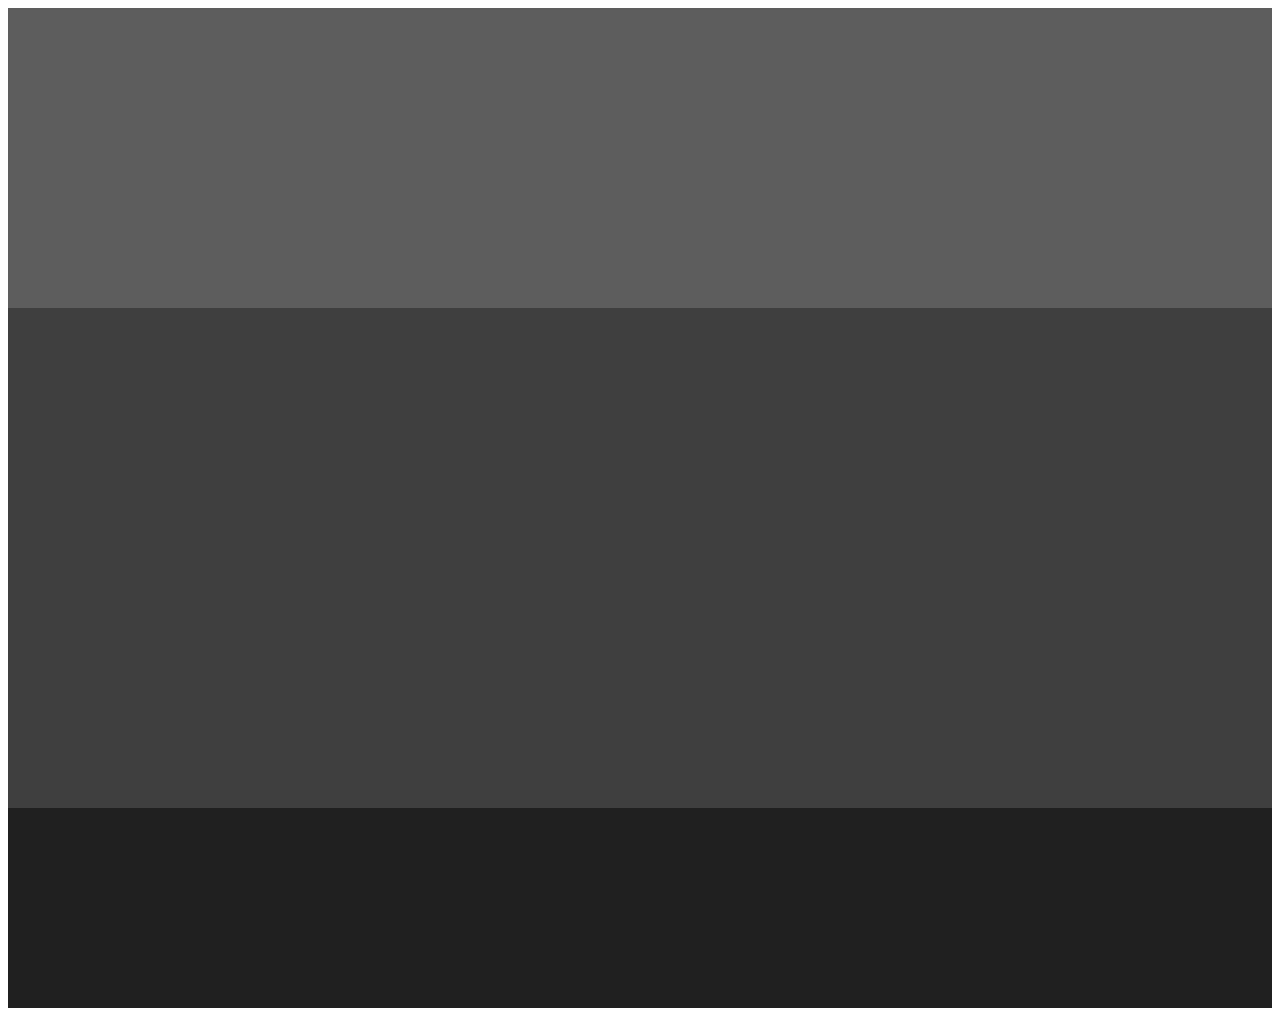
==== index.html @ 1fe2846f "Estrutura do site feita" ====
<!-- VERSÃO 5 DO HTML -->
<!DOCTYPE html>

</html lang="pr-br">
<!-- CORPO DO SITE -->
<head>
    <title>Meu curriculo</title>
    <meta charset="utf-8">
    <link rel="stylesheet" href="style.css">
</head>

<!-- CORPO DO SITE -->
<body>
    <!-- CABEÇALHO -->
    <header id="cabecalho">

    </header>

    <!-- CONTEÚDO PRINCIPAL -->
    <main id="principal">


    </main>

    <!-- RODAPÉ -->
    <footer id="rodape">


    </footer>

</body>




</html>
---- style.css ----
#cabecalho {
background-color: #5d5d5d;
height: 300px;

}

#principal {
background-color: #3f3f3f;
height: 500px;
}

#rodape {
background-color: #202020;
height: 200px;
}
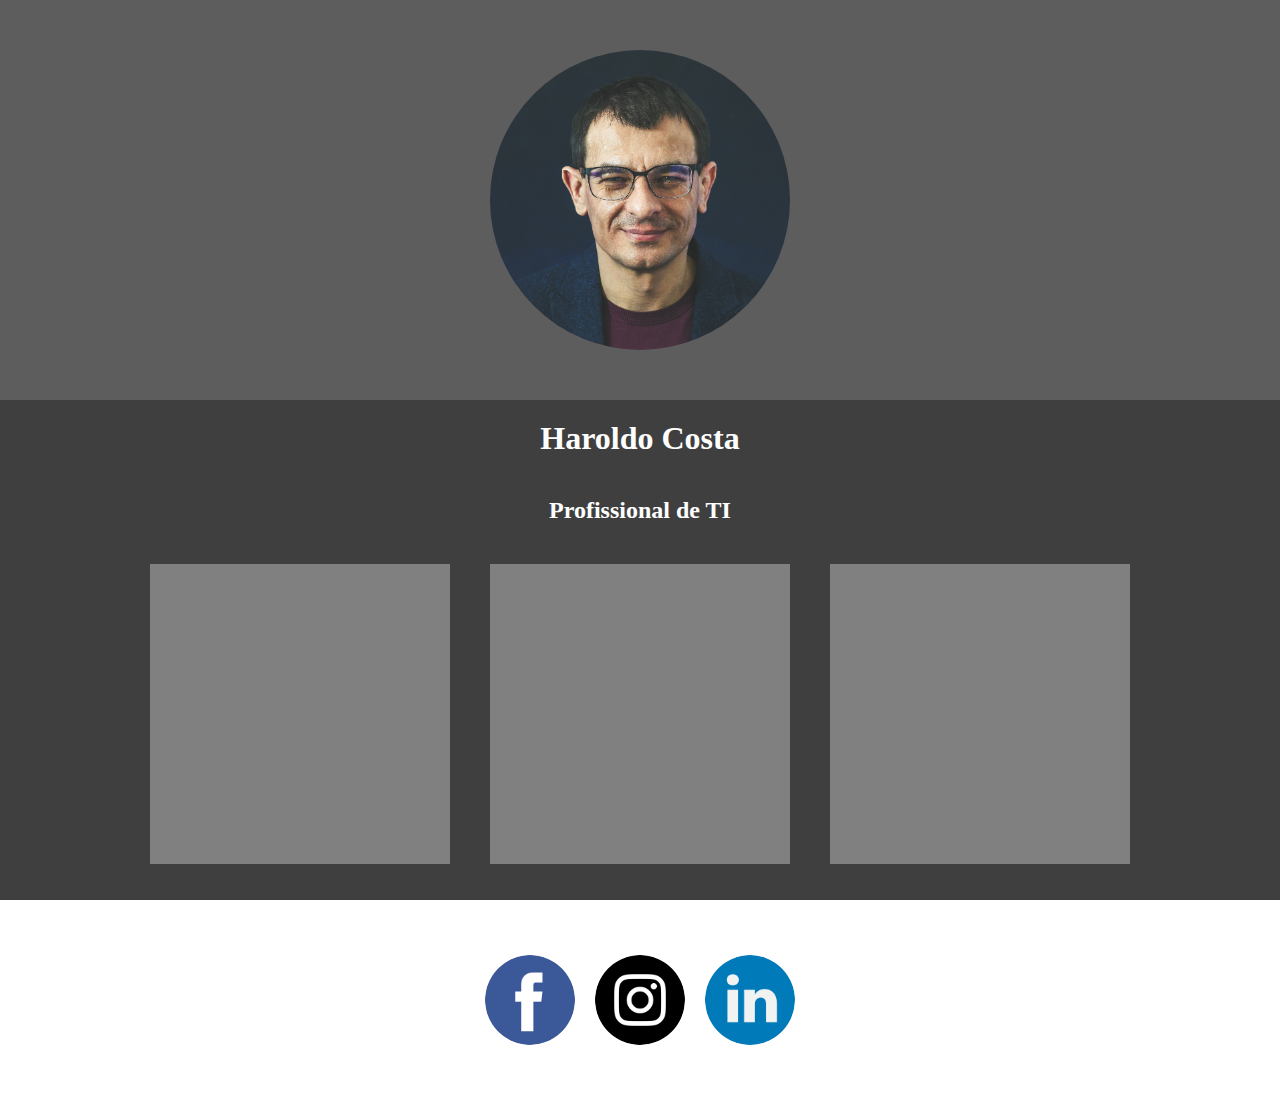
==== commit 091e636f: "Estrutura do site" ====
--- a/index.html
+++ b/index.html
@@ -13,17 +13,26 @@
 <body>
     <!-- CABEÇALHO -->
     <header id="cabecalho">
-
+ <img id="haroldo" src="img/haroldo.jpg">
     </header>
 
     <!-- CONTEÚDO PRINCIPAL -->
     <main id="principal">
-
+<h1>Haroldo Costa</h1>
+<h2>Profissional de TI</h2>
+<section class="container">
+          <section class="caixas"></section>
+          <section class="caixas"></section>
+          <section class="caixas"></section>
+<section>
 
     </main>
 
     <!-- RODAPÉ -->
     <footer id="rodape">
+        <img id="facebook" src="img/facebook.png">
+        <img id="instagram" src="img/instagram.png">
+        <img id="linkedin" src="img/linkedin.png">
 
 
     </footer>
--- a/style.css
+++ b/style.css
@@ -1,15 +1,99 @@
-#cabecalho {
+/* RESET CSS */
+html * { 
+margin: 0px;
+}
+#cabecalho { 
 background-color: #5d5d5d;
-height: 300px;
+height: 400px;
+/* ATIVA O MODO FLEXIVEL */
+display: flex;
+/* ALINHA NA HORIZONTAL */
+justify-content: center;
+/* ALINHA NA VERTICAL */
+align-items: center;
 
+}
+
+#haroldo { 
+    /* ALTURA */
+    height: 300px;
+    /* LARGURA */
+    width:  300px;
+    /* AJUSTAR PROPORÇÃO */
+    object-fit: cover;
+    /* ARREDONDAR IMAGEM */
+    border-radius: 50%;
+}
+h1, h2 {
+    color: #ffffff;
+    padding: 20px;
 }
 
 #principal {
 background-color: #3f3f3f;
 height: 500px;
+text-align: center;
+}
+.container {
+/* ATIVA O MODO FLEXIVEL */
+display: flex;
+/* ALINHA NA HORIZONTAL */
+justify-content: center;
+/* ALINHA NA VERTICAL */
+align-items: center;
+}
+.caixas {
+    /* ALTURA */
+    height: 300px;
+    /* LARGURA */
+    width: 300px;
+    /* COR DE FUNDO */
+    background-color: grey;
+    /* ESPAÇAMENTO */
+    margin: 20px;
+
 }
 
 #rodape {
-background-color: #202020;
+background-color: #20202000;
 height: 200px;
+/* ATIVA O MODO FLEXIVEL */
+display: flex;
+/* ALINHA NA HORIZONTAL */
+justify-content: center;
+/* ALINHA NA VERTICAL */
+align-items: center;
 }
+#facebook {
+    /* ALTURA */
+    height: 90px;
+    /* LARGURA */
+    width:  90px;
+    /* AJUSTAR PROPORÇÃO */
+    object-fit: cover;
+    /* ARREDONDAR IMAGEM */
+    border-radius: 50%;
+    margin: 10px;
+}
+#instagram {
+    /* ALTURA */
+    height: 90px;
+    /* LARGURA */
+    width:  90px;
+    /* AJUSTAR PROPORÇÃO */
+    object-fit: cover;
+    /* ARREDONDAR IMAGEM */
+    border-radius: 50%;
+    margin: 10px;
+}
+#linkedin {
+    /* ALTURA */
+    height: 90px;
+    /* LARGURA */
+    width:  90px;
+    /* AJUSTAR PROPORÇÃO */
+    object-fit: cover;
+    /* ARREDONDAR IMAGEM */
+    border-radius: 50%;
+    margin: 10px;
+}
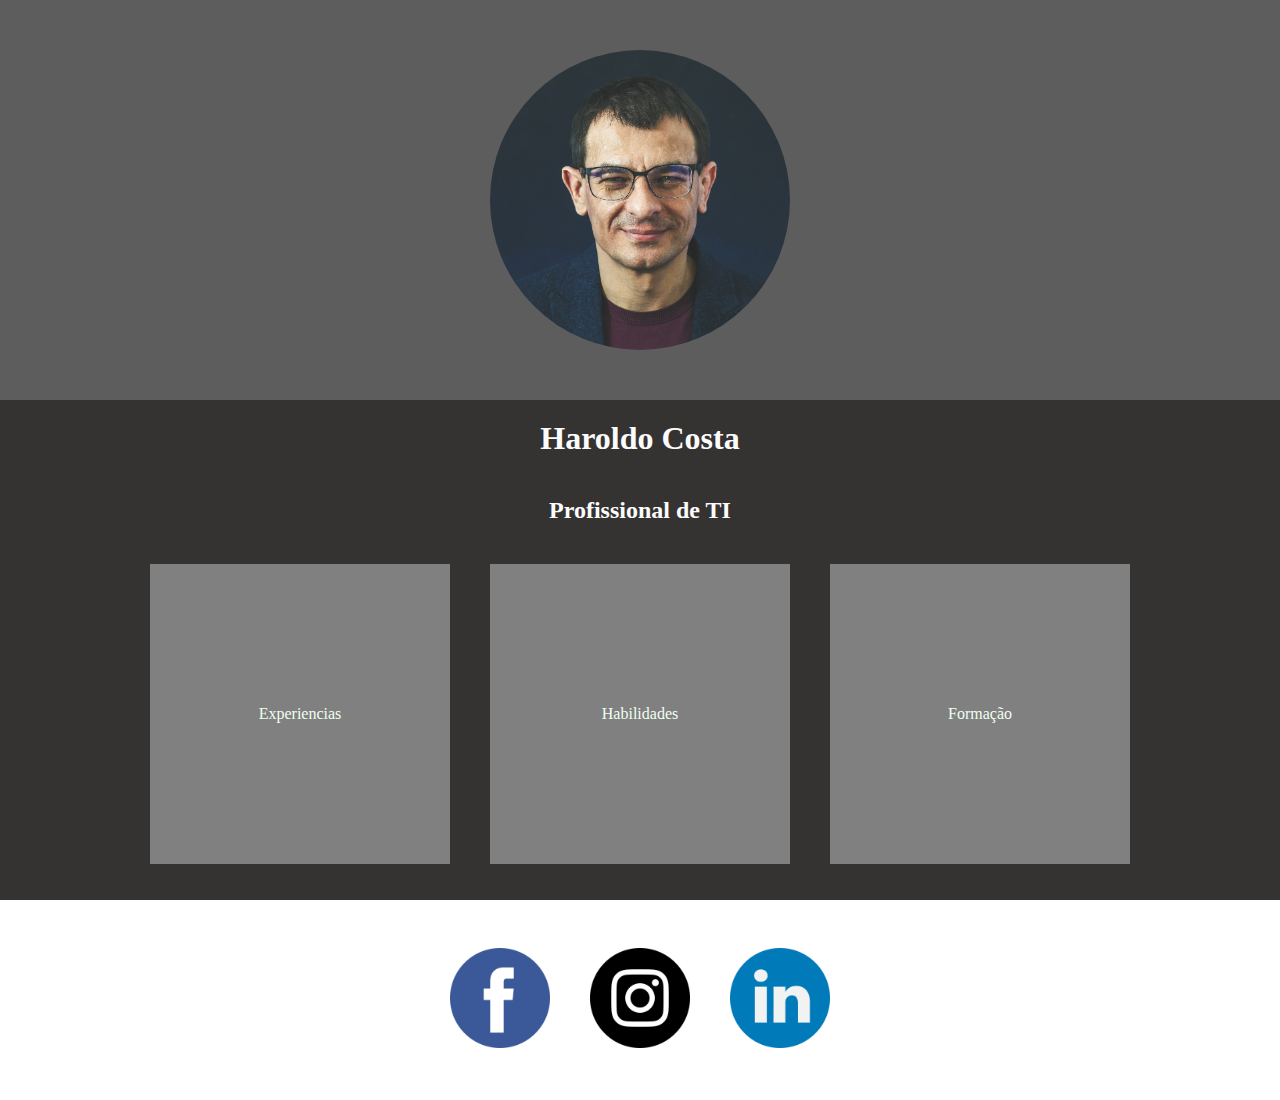
==== commit bef9471c: "Projeto Final" ====
--- a/index.html
+++ b/index.html
@@ -15,25 +15,40 @@
     <header id="cabecalho">
  <img id="haroldo" src="img/haroldo.jpg">
     </header>
+   
 
     <!-- CONTEÚDO PRINCIPAL -->
     <main id="principal">
 <h1>Haroldo Costa</h1>
 <h2>Profissional de TI</h2>
 <section class="container">
-          <section class="caixas"></section>
-          <section class="caixas"></section>
-          <section class="caixas"></section>
+    <a href="experiencias.html">
+        <section class="caixas">Experiencias</section>
+    </a>
+    <a href="habilidades.html">
+        <section class="caixas">Habilidades</section>
+    </a>
+    <a href="formação.html">
+        <section class="caixas">Formação</section>
+    </a>
 <section>
 
     </main>
 
     <!-- RODAPÉ -->
     <footer id="rodape">
-        <img id="facebook" src="img/facebook.png">
-        <img id="instagram" src="img/instagram.png">
-        <img id="linkedin" src="img/linkedin.png">
+        <a href="https://facebook.com" target="_blank">
+        <img class="icones" src="img/facebook.png">
+        </a>
 
+        <a href="https://instagram.com" target="_blank">
+        <img class="icones" src="img/instagram.png">
+        </a>
+        <a href="https://linkedin.com" target="_blank">
+            <img class="icones" src="img/linkedin.png">
+            </a>
+
+        
 
     </footer>
 
--- a/style.css
+++ b/style.css
@@ -1,6 +1,7 @@
 /* RESET CSS */
 html * { 
 margin: 0px;
+text-decoration: none;
 }
 #cabecalho { 
 background-color: #5d5d5d;
@@ -25,12 +26,12 @@
     border-radius: 50%;
 }
 h1, h2 {
-    color: #ffffff;
+    color: #fdfcfc;
     padding: 20px;
 }
 
 #principal {
-background-color: #3f3f3f;
+background-color: #353232;
 height: 500px;
 text-align: center;
 }
@@ -48,9 +49,16 @@
     /* LARGURA */
     width: 300px;
     /* COR DE FUNDO */
-    background-color: grey;
+    background-color: rgb(128, 128, 128);
     /* ESPAÇAMENTO */
     margin: 20px;
+    /* ATIVA O MODO FLEXIVEL */
+display: flex;
+/* ALINHA NA HORIZONTAL */
+justify-content: center;
+/* ALINHA NA VERTICAL */
+align-items: center;
+color: honeydew;
 
 }
 
@@ -64,22 +72,28 @@
 /* ALINHA NA VERTICAL */
 align-items: center;
 }
+.icones {
+    height: 100px;
+    width: 100px;
+    margin: 20px;
+}
 #facebook {
     /* ALTURA */
-    height: 90px;
+    height: 40px;
     /* LARGURA */
-    width:  90px;
+    width:  40px;
     /* AJUSTAR PROPORÇÃO */
     object-fit: cover;
     /* ARREDONDAR IMAGEM */
     border-radius: 50%;
     margin: 10px;
+    
 }
 #instagram {
     /* ALTURA */
-    height: 90px;
+    height: 40px;
     /* LARGURA */
-    width:  90px;
+    width:  40px;
     /* AJUSTAR PROPORÇÃO */
     object-fit: cover;
     /* ARREDONDAR IMAGEM */
@@ -88,9 +102,9 @@
 }
 #linkedin {
     /* ALTURA */
-    height: 90px;
+    height: 40px;
     /* LARGURA */
-    width:  90px;
+    width:  40px;
     /* AJUSTAR PROPORÇÃO */
     object-fit: cover;
     /* ARREDONDAR IMAGEM */
